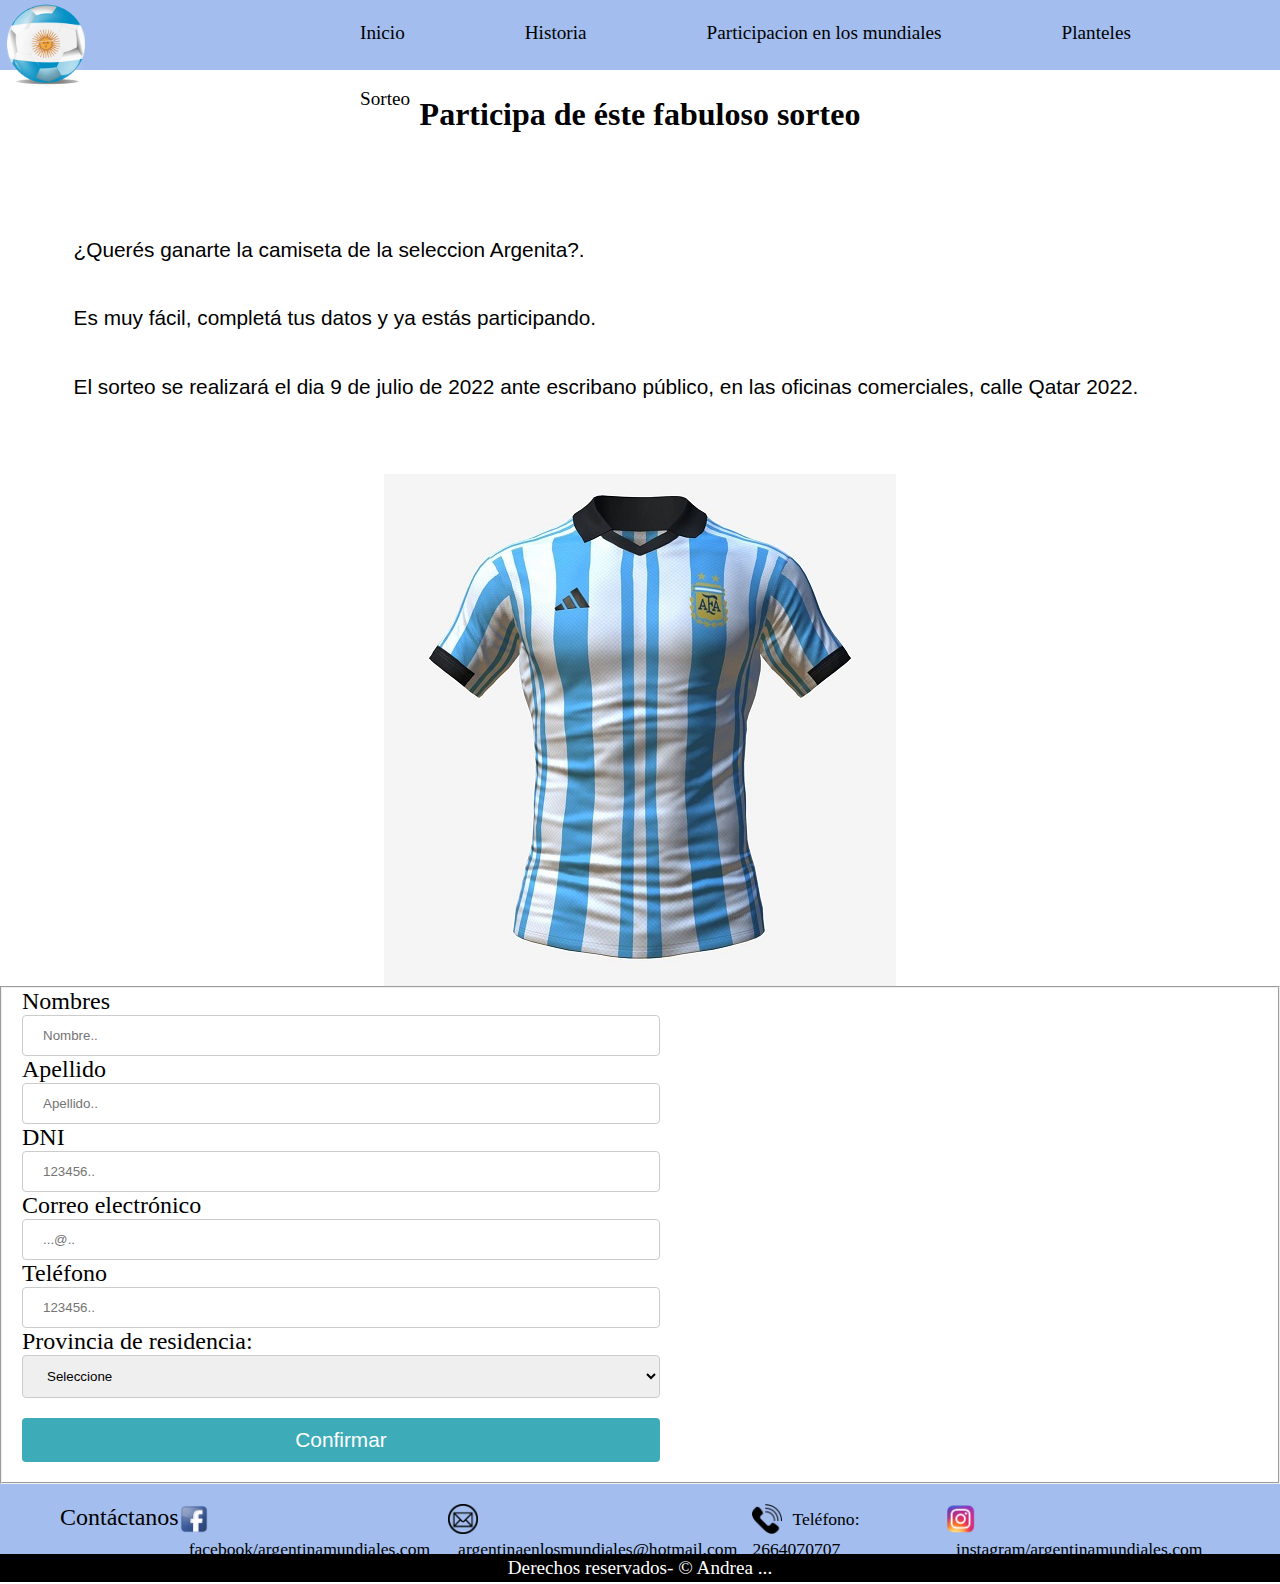
==== form.html @ 60284839 "correccion-carrousel" ====
<!DOCTYPE html>
<html lang="es">

    <head>
        <meta charset="utf-8"/> <!--para usar distintos caracteres(unicode 8), metadatos, para que se puedan usar acento, signos-->
       <title> Seleccion argentina en los mundiales de futbol</title>
       <!--etiqueta meta se usa para usar sus atributos, name para dar informacion del sitio web, content"contenido de la informacion-->
       <meta name="description" content="Seleccion Argentina en los mundiales de futbol"/>
       <meta name="author" content="Andrea Natalia Tello"/>
       <meta name="keywords" content="Seleccion, argentina, futbol, mundial, fifa, world cup"/>
       <meta name="copyright" content="">
       <meta name="robots" content="index o noindex">
       <meta name="robots" content="follow o no follow">
       <meta name="viewport" content="width=device-width, initial-scale=1.0">
       <link rel="stylesheet" href="estilo.css"><!--enlace de html con css-->
       <link rel="icon" href="./ico/pelotaArg.ico">
   </head>

   <body class="cuerpo";>
      
        <header> 
           
            <nav><!--barra de navegacion-->  
                <div class="box">
                <div>
                    <img id="pelota"  src="./images/pelotaArg.png"/>
                </div>
                    
                    
                    <div id="menuppal">
                        <ul class="ul-nav">
                            <li class="li-nav">
                                <a class="nav menu_v" href="index.html">Inicio </a>
                            </li>
                            <li class="li-nav">
                                <a class="nav menu_v" href="historia.html">Historia </a>  
                            </li>
                            <li class="li-nav">
                                <a class="nav menu_v" href="participacion.html">Participacion en los mundiales </a>    
                            </li>
                            <li class="li-nav">
                                <a class="nav menu_v" href="planteles.html">Planteles </a>   
                            </li>
                            <li class="li-nav">
                                <a class="nav menu_v" href="form.html">Sorteo </a>   
                            </li>                                             
                        </ul>       
                    </div>     
                </div>
                                                            
            </nav>
            
                       
       </header> 
       <h1 class="form-tit" align="center">Participa de éste fabuloso sorteo </h1> 
       <div class="form-div">
          <p class="form-p"> ¿Querés ganarte la camiseta de la seleccion Argenita?.</p>
          <p class="form-p"> Es muy fácil, completá tus datos y ya estás participando.</p>
          <p class="form-p"> El sorteo se realizará el dia 9 de julio de 2022 ante escribano público, en las oficinas comerciales, calle Qatar 2022.</p>
       </div>
      
       <div>
        <img id="camiseta"  src="./images/camiseta.jpg"/>
       </div>
       
       

            <div class="form">
                <form action>
                    <fieldset>

                   <legend></legend>
                  <label for="nombres">Nombres</label>
                  <input type="text" id="nombres" name="nombres" placeholder="Nombre.." required>
              
                  <label for="apellido">Apellido</label>
                  <input type="text" id="apellido" name="apellido" placeholder="Apellido.." required>

                  <label for="dni"> DNI</label>
                  <input type="number" id="dni" name="dni" placeholder="123456.." required>
              
                  <label for="correo">Correo electrónico</label>
                  <input type="email" id="correo" name="correo" placeholder="...@.." required>

                  <label for="telefono"> Teléfono</label>
                  <input type="number" id="telefono" name="telefono" placeholder="123456.." required>

                  <label for="provincia">Provincia de residencia:</label>
                  <select id="provincia" name="seleccion">
                    <option value selected disabled>Seleccione</option>
                    <option value="buenoasaires">Buenos Aires</option>
                    <option value="catamarca">Catamarca</option>
                    <option value="chaco">Chaco</option>
                    <option value="chubut">Chubut</option>
                    <option value="cordoba">Córdoba</option>
                    <option value="corrientes">Corrientes</option>
                    <option value="entrerios">Entre Rios</option>
                    <option value="formosa">Formosa</option>
                    <option value="jujuy">Jujuy</option>
                    <option value="lapampa">La Pampa</option>
                    <option value="larioja">La Rioja</option>
                    <option value="mendoza">Mendoza</option>
                    <option value="misiones">Misiones</option>
                    <option value="neuquen">Neuquen</option>
                    <option value="rionegro">Rio Negro</option>
                    <option value="salta">Salta</option>
                    <option value="sanjuan">San Juan</option>
                    <option value="sanluis">San Luis</option>
                    <option value="santacruz">Santa Cruz</option>
                    <option value="santafe">Santa Fe</option>
                    <option value="santiagodelestero">Santiago del Estero</option>
                    <option value="tierradelfuego">Tierra del Fuego</option>
                    <option value="tucumn">Tucuman</option>
                  </select>
                
                  <input type="submit" value="Confirmar">
                </fieldset>
                </form>
              </div>

            
      
      
        <aside>    

            <ul class="ul-aside">
               <li class="li-as" ><span>Contáctanos</span></li>
               <li><img class="img" style="float:left;" src="./images/facebook.png"  width="30" height="30" title="Facebook"/> <a class="a-aside" href="http://facebook.com"> facebook/argentinamundiales.com</a></li>
               <li><img style="float:left;" src="./images/correoElectronico.png"  width="30" height="30"  title="Correo electrónico"/> <a class="a-aside" href="http://outlook.com"> argentinaenlosmundiales@hotmail.com</a></li>
               <li><img style="float:left;" src="./images/telefono.png" width="30" height="30" title="Teléfono"/> <a class="a-aside"> Teléfono: 2664070707</a> </li>
               <li><img style="float:left;" src="./images/instagram.png" width="30" height="30" title="Instagram"/>  <a class="a-aside" href="http://instagram.com"> instagram/argentinamundiales.com</a></li>
            </ul>       
                 
         </aside>
         <footer class="pie">
            Derechos reservados- &copy; Andrea ...
        </footer>

</body>

</html>
---- estilo.css ----
* {    
    margin:0;
    padding: 0;
   
    box-sizing:border-box;
    list-style: none;     
}

a:link, a:visited, a:active {
    text-decoration:none;
}
a{
    color: black; 
}
nav{    
    width: 100vw;
    max-width: 1500px;
    height: 70px;    
    background-color: rgb(162, 189, 238);  
    
}
ul{
    margin-left: 300px;
}

header nav ul{
    overflow:hidden;    
}

header nav ul a{
    padding: 20px;
    
}
header nav span{
    margin-right: 30px;    
}
.menu-bar{
    display: none;
}

#pelota{
    margin:auto;
    width:7vw;
    height: 7vw;
    position: absolute;
}
.nav{    
    display:inline;
    float:left;
    justify-items: flex-end;
    font-size: 1.2em; 
    margin: 20px 50px;  
    padding: 2px 10px;    
}
.nav:hover{  
    background-color: rgb(116, 152, 219);
    border-radius: 5px;
}
 

h1{
    margin: 1%;
    padding: 1%;
    text-align: center;
}
.carrousel {
    max-width: 700vw;
    margin: 0 auto;
    display:flex;
}
#imagen {
   
    width: 100%;
    height: 470px;
    margin: 50px auto;
    background-size: cover;
}
.controles{
    display: flex;
    justify-content: center;
}
#anterior{
    margin-top: 50px;
    margin-bottom: 50px;
    margin-left: 200px;      
    background-color:  rgb(162, 189, 238);  
    color:black;    
    border: none;
    border-radius: 4px;
    cursor: pointer;
    font-size: 1.3em;  
    font-family: 'Shadows Into Light';
}
#siguiente{
    margin-top: 50px;
    margin-bottom: 50px;
    margin-right: 200px;
    background-color:  rgb(162, 189, 238);  
    color:black;  
    border: none;
    border-radius: 4px;
    cursor: pointer;
    font-size: 1.3em; 
    font-family: 'Shadows Into Light';
}
#play{
    width: 10%;
    background-color: rgb(162, 189, 238);  
    color:black;
    padding:10px;
    margin: 20px;
    border: none;
    border-radius: 4px;
    cursor: pointer;
    font-size: 1.3em;
    
}
#stop{
    width: 10%;
    background-color: rgb(162, 189, 238);  
    color: black;
    padding:10px;
    margin: 20px;
    border: none;
    border-radius: 4px;
    cursor: pointer;
    font-size: 1.3em;
    
}
aside{
    width: 100vw;
    max-width: 2000px;
    height: 70px;      
    background-color: rgb(162, 189, 238);    
}

span{
    font-size: 1.5em;   
}

.ul-aside{    
    display:inline-flex;
    flex-direction: row;
    justify-content:space-between; 
    margin:auto;
    padding: 20px 60px;   
}
.li-as{
    padding: auto;
}

.a-aside{ 
    font-size: 1.1em;      
    color:black;
    margin:0 10px;
    line-height: 30px;      
}

footer{
    width: 100vw;
    max-width: 2000px;
}
.pie{
    background-color: black;
    color: white;
    font-size: 1.2em;
    padding:0.2%;   
    text-align: center; 
}

/*HISTORIA*/

.menuh{
    font-size: 1em;
    font-family: 'Georgia';
    display:flex;
    justify-content: space-between;   
    padding: 2% 2%;  
    border-color: rgb(162, 189, 238);
    height: 10%;
    line-height: 100%; 
    width: 100%;
    top: 0;     

}
.menuh:hover{  
    margin: 0;
    background-color: rgb(162, 189, 238); 
}

.historia{
    font-size: 1.3em;
    font-family: Georgia;
    margin: 1%;    
    padding: 1%;
}
.phistoria{
    background-image: url("./images/maradona.png");
    background-position: center;
    background-repeat: no-repeat;
    background-size: 105%;
    
    
}
h2{
    font-size: 1.3em;
    font-family:'Tenor Sans';
    margin: 0.9%;
    padding: 1%;
}

p{
    font-size: 1.1em;
    font-family:'Tenor Sans';
    margin: 1%;
    padding: 0 1% 1.2% 1%;
}


.menuf{   
    border-radius: 50%;
    border-style: double;
    border-color:  rgb(162, 189, 238);
    text-align: center;
    font-size: 2em;
    font-family: 'Shadows Into Light';    
    padding: 0.3%; 
    margin-left: 45%;   
    margin-bottom: 3%;   
    width: 14%;
    top: 5%;      
}
.hover:hover{
    background-color:white;
    color:black;
}

/*PARTICIPACION*/


table {
    margin: auto;
    width: 90%;
    text-align: center;
    font-size: 1em;
    font-family:Georgia, 'Times New Roman', Times, serif;
    border-collapse: collapse;
    border: 1px solid black;
}
 thead{
     background-color:rgb(162, 189, 238);
     border-bottom: solid 5px;
     color: white;
 }

 
th,
td {
    padding: 1%;
    border: 1px solid black;
}
tr:hover{
    background-color:rgb(162, 189, 238);
    color: white;
}


.abr{
    text-align: center;
    font-size: 1.4em;   
    margin 0.5%;
}

/*FORM*/

.form-tit{
    font-family:Georgia, 'Times New Roman', Times, serif;
    font-size: 2em;
}
.form-p{
    margin-top: 30px;
    font-family:'Lucida Sans', 'Lucida Sans Regular', 'Lucida Grande', 'Lucida Sans Unicode', Geneva, Verdana, sans-serif;
    font-size: 1.3em;
}
.form-div{
    padding: 50px;
    margin: auto;
}
#camiseta{
    display: block;
    margin: 0px auto;
}


input[type=text],input[type=email],input[type=number], select {
    width: 50%;
    padding: 12px 20px;
    margin: 0 20px;
    display: inline-block;
    border: 1px solid #ccc;
    border-radius: 4px;
    box-sizing: border-box;
    margin:center;
  }
  label{
      font-size: 1.5em;
      display: flex;    
      margin: 0 20px;  
  }

  
  input[type=submit] {
    width: 50%;
    background-color: #3eabb9;
    color: white;
    padding:10px;
    margin: 20px;
    border: none;
    border-radius: 4px;
    cursor: pointer;
    font-size: 1.3em;    
  }
  
  input[type=submit]:hover {
    background-color: #4437f3;
  }
  
 .form div{    
    display: block;
    justify-content: center;
    border-radius: 5px;
    background-color: #f2f2f2;    
  }
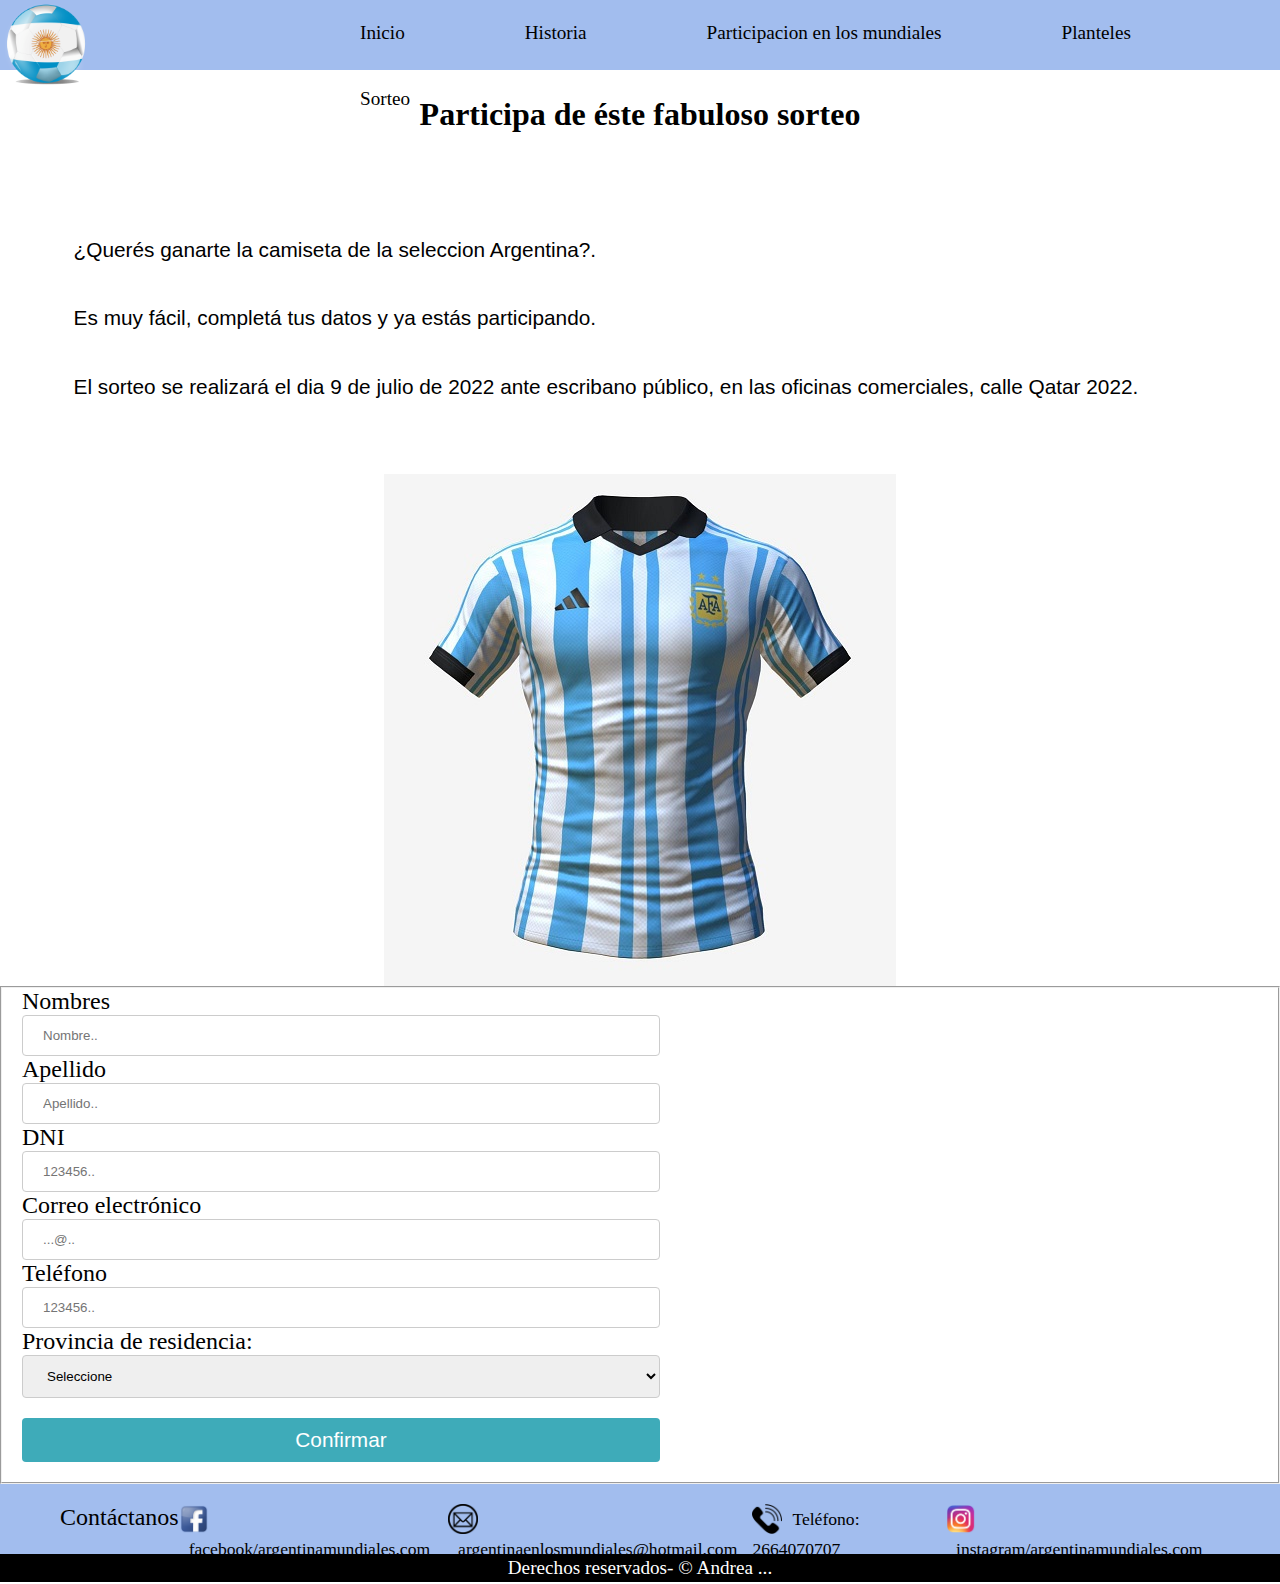
==== commit 5a98ef41: "correccion-form" ====
--- a/form.html
+++ b/form.html
@@ -54,7 +54,7 @@
        </header> 
        <h1 class="form-tit" align="center">Participa de éste fabuloso sorteo </h1> 
        <div class="form-div">
-          <p class="form-p"> ¿Querés ganarte la camiseta de la seleccion Argenita?.</p>
+          <p class="form-p"> ¿Querés ganarte la camiseta de la seleccion Argentina?.</p>
           <p class="form-p"> Es muy fácil, completá tus datos y ya estás participando.</p>
           <p class="form-p"> El sorteo se realizará el dia 9 de julio de 2022 ante escribano público, en las oficinas comerciales, calle Qatar 2022.</p>
        </div>
--- a/estilo.css
+++ b/estilo.css
@@ -68,10 +68,9 @@
     margin: 0 auto;
     display:flex;
 }
-#imagen {
-   
-    width: 100%;
-    height: 470px;
+#imagen {   
+    width: 800px;
+    height: 500px;
     margin: 50px auto;
     background-size: cover;
 }
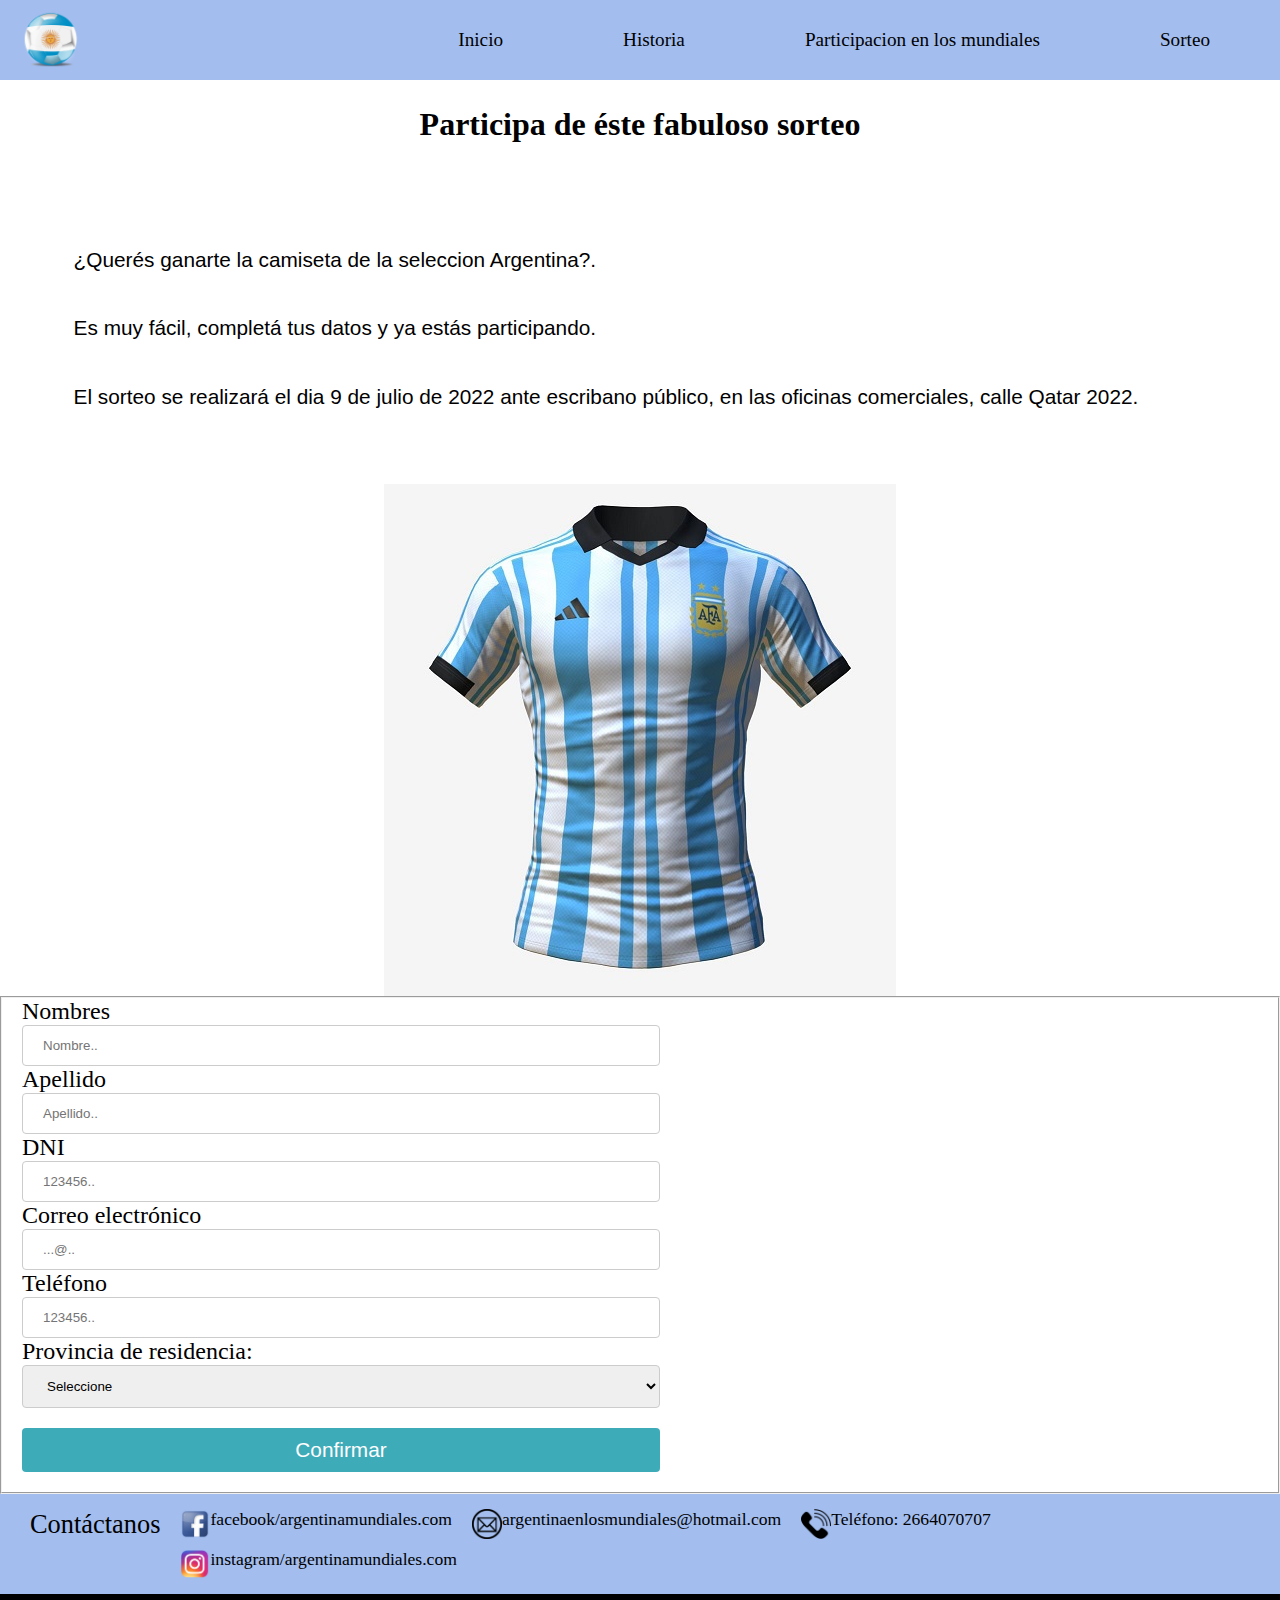
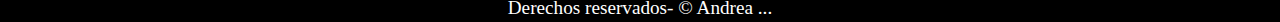
==== commit 8cd2f5f3: "modificaciones, nav y aside" ====
--- a/form.html
+++ b/form.html
@@ -18,40 +18,23 @@
 
    <body class="cuerpo";>
       
-        <header> 
-           
-            <nav><!--barra de navegacion-->  
-                <div class="box">
-                <div>
-                    <img id="pelota"  src="./images/pelotaArg.png"/>
-                </div>
-                    
-                    
-                    <div id="menuppal">
-                        <ul class="ul-nav">
-                            <li class="li-nav">
-                                <a class="nav menu_v" href="index.html">Inicio </a>
-                            </li>
-                            <li class="li-nav">
-                                <a class="nav menu_v" href="historia.html">Historia </a>  
-                            </li>
-                            <li class="li-nav">
-                                <a class="nav menu_v" href="participacion.html">Participacion en los mundiales </a>    
-                            </li>
-                            <li class="li-nav">
-                                <a class="nav menu_v" href="planteles.html">Planteles </a>   
-                            </li>
-                            <li class="li-nav">
-                                <a class="nav menu_v" href="form.html">Sorteo </a>   
-                            </li>                                             
-                        </ul>       
-                    </div>     
-                </div>
-                                                            
-            </nav>
-            
-                       
-       </header> 
+    <header>    
+        <div class="logo">
+            <img src="./images/pelotaArg.png" alt="logo de la empresa" class="logo-img"/>
+        </div>
+         <nav>                   
+            <ul class="ul-nav">
+                <li><a class="nav" href="index.html">Inicio </a>
+                </li>
+                <li><a class="nav" href="historia.html">Historia </a>  
+                </li>
+                <li><a class="nav" href="participacion.html">Participacion en los mundiales </a>    
+                </li>
+                <li ><a class="nav" href="form.html">Sorteo </a>   
+                </li>                                                            
+            </ul>                                                                               
+         </nav>        
+    </header> 
        <h1 class="form-tit" align="center">Participa de éste fabuloso sorteo </h1> 
        <div class="form-div">
           <p class="form-p"> ¿Querés ganarte la camiseta de la seleccion Argentina?.</p>
@@ -66,24 +49,24 @@
        
 
             <div class="form">
-                <form action>
+                <form onsubmit="return enviar(event)" id="frm" name="frm">
                     <fieldset>
 
-                   <legend></legend>
+                  <legend></legend>
                   <label for="nombres">Nombres</label>
-                  <input type="text" id="nombres" name="nombres" placeholder="Nombre.." required>
+                  <input type="text" id="nombres" name="nombres" placeholder="Nombre.." >
               
                   <label for="apellido">Apellido</label>
-                  <input type="text" id="apellido" name="apellido" placeholder="Apellido.." required>
+                  <input type="text" id="apellido" name="apellido" placeholder="Apellido.." >
 
                   <label for="dni"> DNI</label>
-                  <input type="number" id="dni" name="dni" placeholder="123456.." required>
+                  <input type="number" id="dni" name="dni" placeholder="123456.." >
               
                   <label for="correo">Correo electrónico</label>
-                  <input type="email" id="correo" name="correo" placeholder="...@.." required>
+                  <input type="email" id="correo" name="correo" placeholder="...@.." >
 
                   <label for="telefono"> Teléfono</label>
-                  <input type="number" id="telefono" name="telefono" placeholder="123456.." required>
+                  <input type="number" id="telefono" name="telefono" placeholder="123456.." >
 
                   <label for="provincia">Provincia de residencia:</label>
                   <select id="provincia" name="seleccion">
@@ -119,19 +102,15 @@
               </div>
 
             
-      
-      
-        <aside>    
-
-            <ul class="ul-aside">
-               <li class="li-as" ><span>Contáctanos</span></li>
-               <li><img class="img" style="float:left;" src="./images/facebook.png"  width="30" height="30" title="Facebook"/> <a class="a-aside" href="http://facebook.com"> facebook/argentinamundiales.com</a></li>
-               <li><img style="float:left;" src="./images/correoElectronico.png"  width="30" height="30"  title="Correo electrónico"/> <a class="a-aside" href="http://outlook.com"> argentinaenlosmundiales@hotmail.com</a></li>
-               <li><img style="float:left;" src="./images/telefono.png" width="30" height="30" title="Teléfono"/> <a class="a-aside"> Teléfono: 2664070707</a> </li>
-               <li><img style="float:left;" src="./images/instagram.png" width="30" height="30" title="Instagram"/>  <a class="a-aside" href="http://instagram.com"> instagram/argentinamundiales.com</a></li>
-            </ul>       
-                 
-         </aside>
+              <aside>   
+                <ul>
+                   <li class="li-as"><span>Contáctanos</span><li>
+                   <li class="li-as"><img class="img" style="float:left;" src="./images/facebook.png"  width="30" height="30" title="Facebook"/> <a class="a-aside" href="http://facebook.com"> facebook/argentinamundiales.com</a></li>
+                   <li class="li-as"><img style="float:left;" src="./images/correoElectronico.png"  width="30" height="30"  title="Correo electrónico"/> <a class="a-aside" href="http://outlook.com"> argentinaenlosmundiales@hotmail.com</a></li>
+                   <li class="li-as"><img style="float:left;" src="./images/telefono.png" width="30" height="30" title="Teléfono"/> <a class="a-aside"> Teléfono: 2664070707</a> </li>
+                   <li class="li-as"><img style="float:left;" src="./images/instagram.png" width="30" height="30" title="Instagram"/>  <a class="a-aside" href="http://instagram.com"> instagram/argentinamundiales.com</a></li>
+                </ul>         
+             </aside>
          <footer class="pie">
             Derechos reservados- &copy; Andrea ...
         </footer>
--- a/estilo.css
+++ b/estilo.css
@@ -12,42 +12,29 @@
 a{
     color: black; 
 }
-nav{    
-    width: 100vw;
-    max-width: 1500px;
-    height: 70px;    
-    background-color: rgb(162, 189, 238);  
-    
-}
-ul{
-    margin-left: 300px;
-}
-
-header nav ul{
-    overflow:hidden;    
-}
-
-header nav ul a{
-    padding: 20px;
-    
-}
-header nav span{
-    margin-right: 30px;    
-}
-.menu-bar{
-    display: none;
-}
-
-#pelota{
-    margin:auto;
-    width:7vw;
-    height: 7vw;
-    position: absolute;
+header{
+    display: flex;
+    min-height: 70px;
+    background-color: rgb(162, 189, 238); 
+    justify-content:space-between;
+    align-items: center;
+    padding: 10px;
+}
+.logo{
+    display: flex;
+    align-items: center;
+}
+.logo-img{
+    height: 60px;
+    margin-left: 10px;
+}
+
+li{
+    float: left;
+    cursor:pointer;
 }
 .nav{    
-    display:inline;
-    float:left;
-    justify-items: flex-end;
+ 
     font-size: 1.2em; 
     margin: 20px 50px;  
     padding: 2px 10px;    
@@ -57,22 +44,37 @@
     border-radius: 5px;
 }
  
-
+@media(max-width:700px){
+    header{
+        flex-direction: column;
+    }
+    aside{
+        flex-direction: column;
+    }
+    nav{
+        padding: 10px 0;
+    }
+    li{
+        float: none;
+        padding: 10px 0;
+    }
+}
 h1{
     margin: 1%;
     padding: 1%;
     text-align: center;
 }
 .carrousel {
-    max-width: 700vw;
+    max-width: 1500px;
     margin: 0 auto;
-    display:flex;
+ display: flex;
 }
 #imagen {   
     width: 800px;
     height: 500px;
     margin: 50px auto;
     background-size: cover;
+    object-fit: cover;
 }
 .controles{
     display: flex;
@@ -127,33 +129,28 @@
     
 }
 aside{
-    width: 100vw;
-    max-width: 2000px;
-    height: 70px;      
-    background-color: rgb(162, 189, 238);    
+    display: flex;
+    min-height: 70px;
+    background-color: rgb(162, 189, 238); 
+    justify-content:space-between;
+    align-items: center;
+    padding: 10px;   
 }
 
 span{
     font-size: 1.5em;   
-}
-
-.ul-aside{    
-    display:inline-flex;
-    flex-direction: row;
-    justify-content:space-between; 
-    margin:auto;
-    padding: 20px 60px;   
-}
+  
+    height: 60px;
+    margin-left: 10px;
+}
+
 .li-as{
-    padding: auto;
-}
-
-.a-aside{ 
-    font-size: 1.1em;      
-    color:black;
-    margin:0 10px;
-    line-height: 30px;      
-}
+    float: left;   
+    font-size: 1.1em; 
+    margin: 5px 10px;  
+  
+}
+
 
 footer{
     width: 100vw;
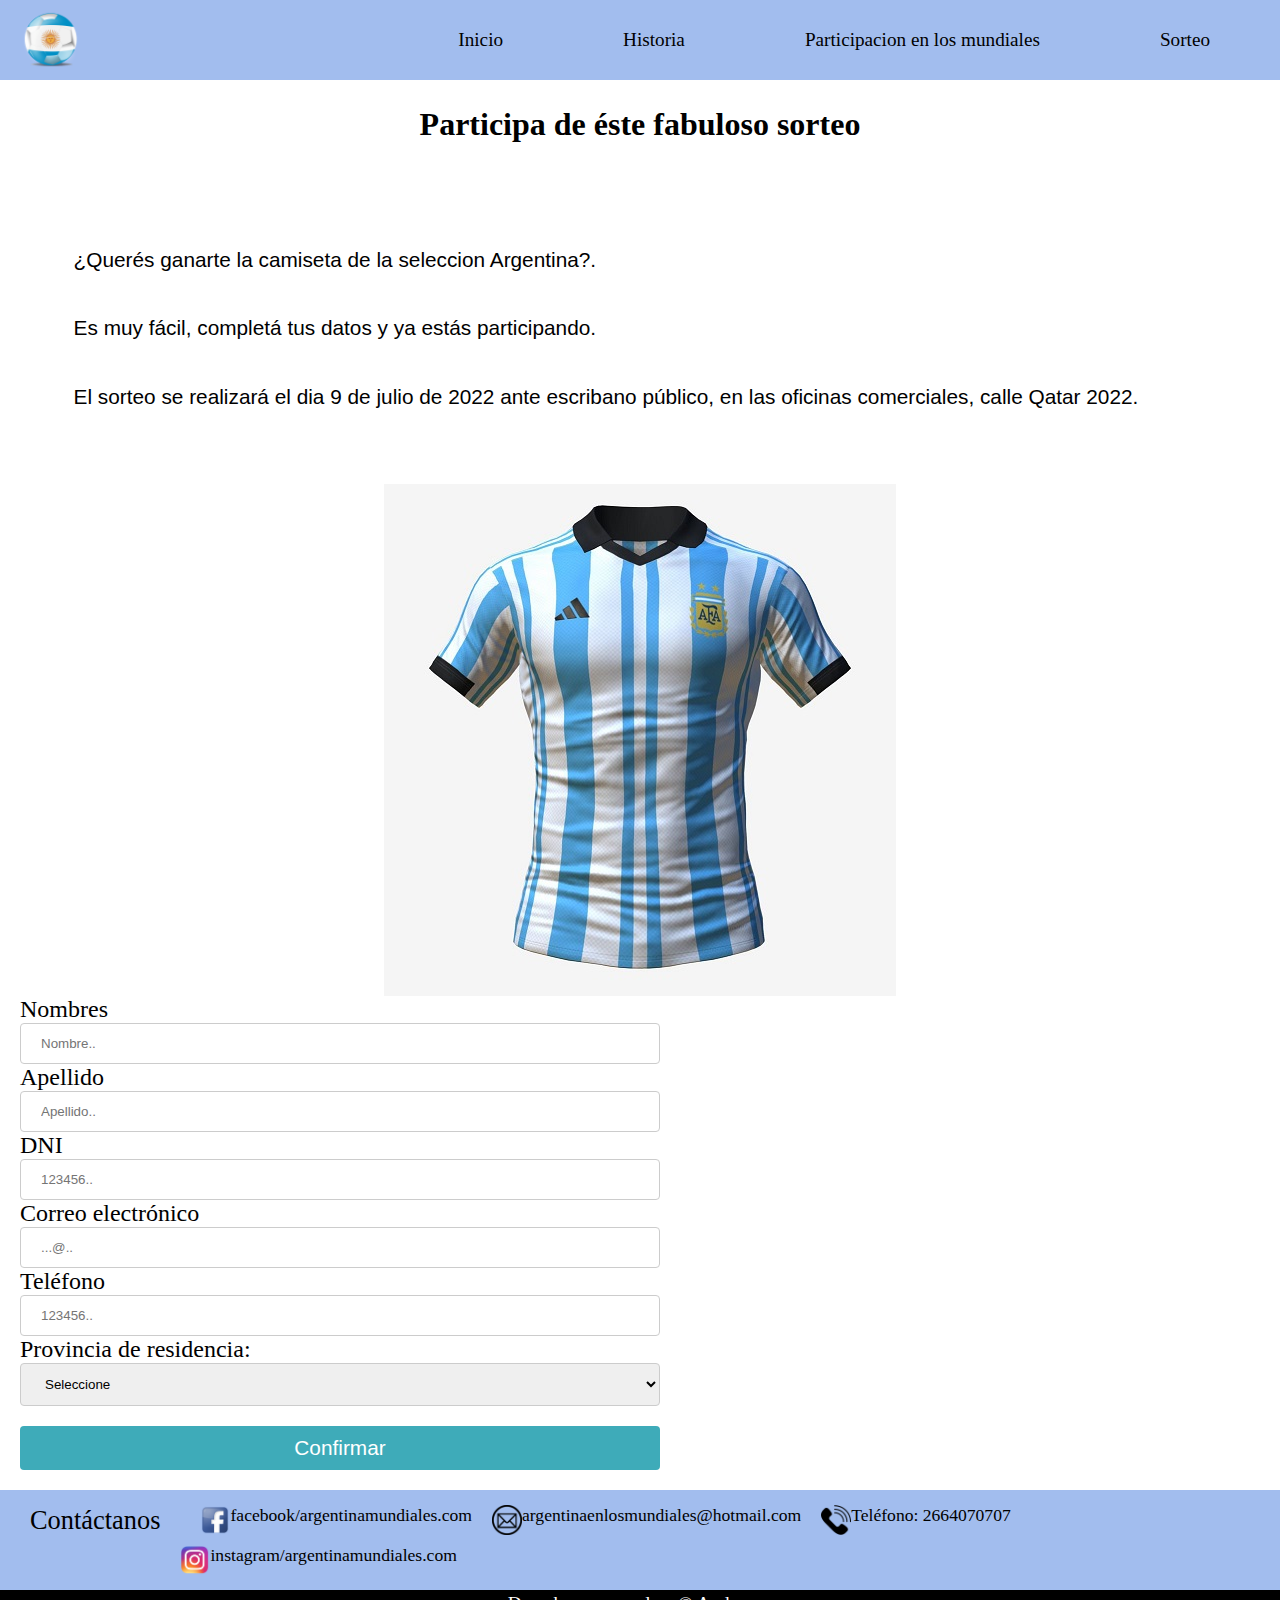
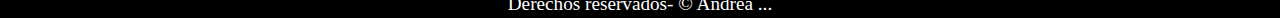
==== commit 5fa93e34: "cambios_validacion" ====
--- a/form.html
+++ b/form.html
@@ -49,27 +49,27 @@
        
 
             <div class="form">
-                <form onsubmit="return enviar(event)" id="frm" name="frm">
-                    <fieldset>
+                <form onsubmit="return enviar(event)" id="form" name="form">
+                  
 
                   <legend></legend>
                   <label for="nombres">Nombres</label>
-                  <input type="text" id="nombres" name="nombres" placeholder="Nombre.." >
+                  <input type="text" id="f_nombres" name="nombres" placeholder="Nombre.." >
               
                   <label for="apellido">Apellido</label>
-                  <input type="text" id="apellido" name="apellido" placeholder="Apellido.." >
+                  <input type="text" id="f_apellido" name="apellido" placeholder="Apellido.." >
 
                   <label for="dni"> DNI</label>
-                  <input type="number" id="dni" name="dni" placeholder="123456.." >
+                  <input type="number" id="f_dni" name="dni" placeholder="123456.." >
               
                   <label for="correo">Correo electrónico</label>
-                  <input type="email" id="correo" name="correo" placeholder="...@.." >
+                  <input type="text" id="f_correo" name="correo" placeholder="...@.." >
 
                   <label for="telefono"> Teléfono</label>
-                  <input type="number" id="telefono" name="telefono" placeholder="123456.." >
+                  <input type="number" id="f_telefono" name="telefono" placeholder="123456.." >
 
                   <label for="provincia">Provincia de residencia:</label>
-                  <select id="provincia" name="seleccion">
+                  <select id="f_provincia" name="seleccion">
                     <option value selected disabled>Seleccione</option>
                     <option value="buenoasaires">Buenos Aires</option>
                     <option value="catamarca">Catamarca</option>
@@ -97,8 +97,13 @@
                   </select>
                 
                   <input type="submit" value="Confirmar">
-                </fieldset>
+                
                 </form>
+              </div>
+              <ul id="listaerrores">     
+              </ul>
+              <div id="prueba">
+          
               </div>
 
             
--- a/estilo.css
+++ b/estilo.css
@@ -1,7 +1,6 @@
 * {    
     margin:0;
-    padding: 0;
-   
+    padding: 0;   
     box-sizing:border-box;
     list-style: none;     
 }
@@ -12,6 +11,7 @@
 a{
     color: black; 
 }
+
 header{
     display: flex;
     min-height: 70px;
@@ -20,6 +20,7 @@
     align-items: center;
     padding: 10px;
 }
+
 .logo{
     display: flex;
     align-items: center;
@@ -34,7 +35,6 @@
     cursor:pointer;
 }
 .nav{    
- 
     font-size: 1.2em; 
     margin: 20px 50px;  
     padding: 2px 10px;    
@@ -44,12 +44,18 @@
     border-radius: 5px;
 }
  
-@media(max-width:700px){
+@media (max-width:970px){
     header{
         flex-direction: column;
     }
-    aside{
+   aside{
         flex-direction: column;
+       
+        justify-content: center;  
+    }
+    
+    aside ul li{
+        float: none;
     }
     nav{
         padding: 10px 0;
@@ -58,6 +64,13 @@
         float: none;
         padding: 10px 0;
     }
+    .menuh{
+       flex-direction: column;      
+    }    
+    .menuh a{
+        padding: 7px 0;
+    }
+    
 }
 h1{
     margin: 1%;
@@ -138,19 +151,19 @@
 }
 
 span{
-    font-size: 1.5em;   
-  
+    font-size: 1.5em;  
     height: 60px;
     margin-left: 10px;
 }
 
-.li-as{
+aside li{
     float: left;   
     font-size: 1.1em; 
-    margin: 5px 10px;  
-  
-}
-
+    margin: 5px 10px;   
+}
+aside img{
+    float:left;
+}
 
 footer{
     width: 100vw;
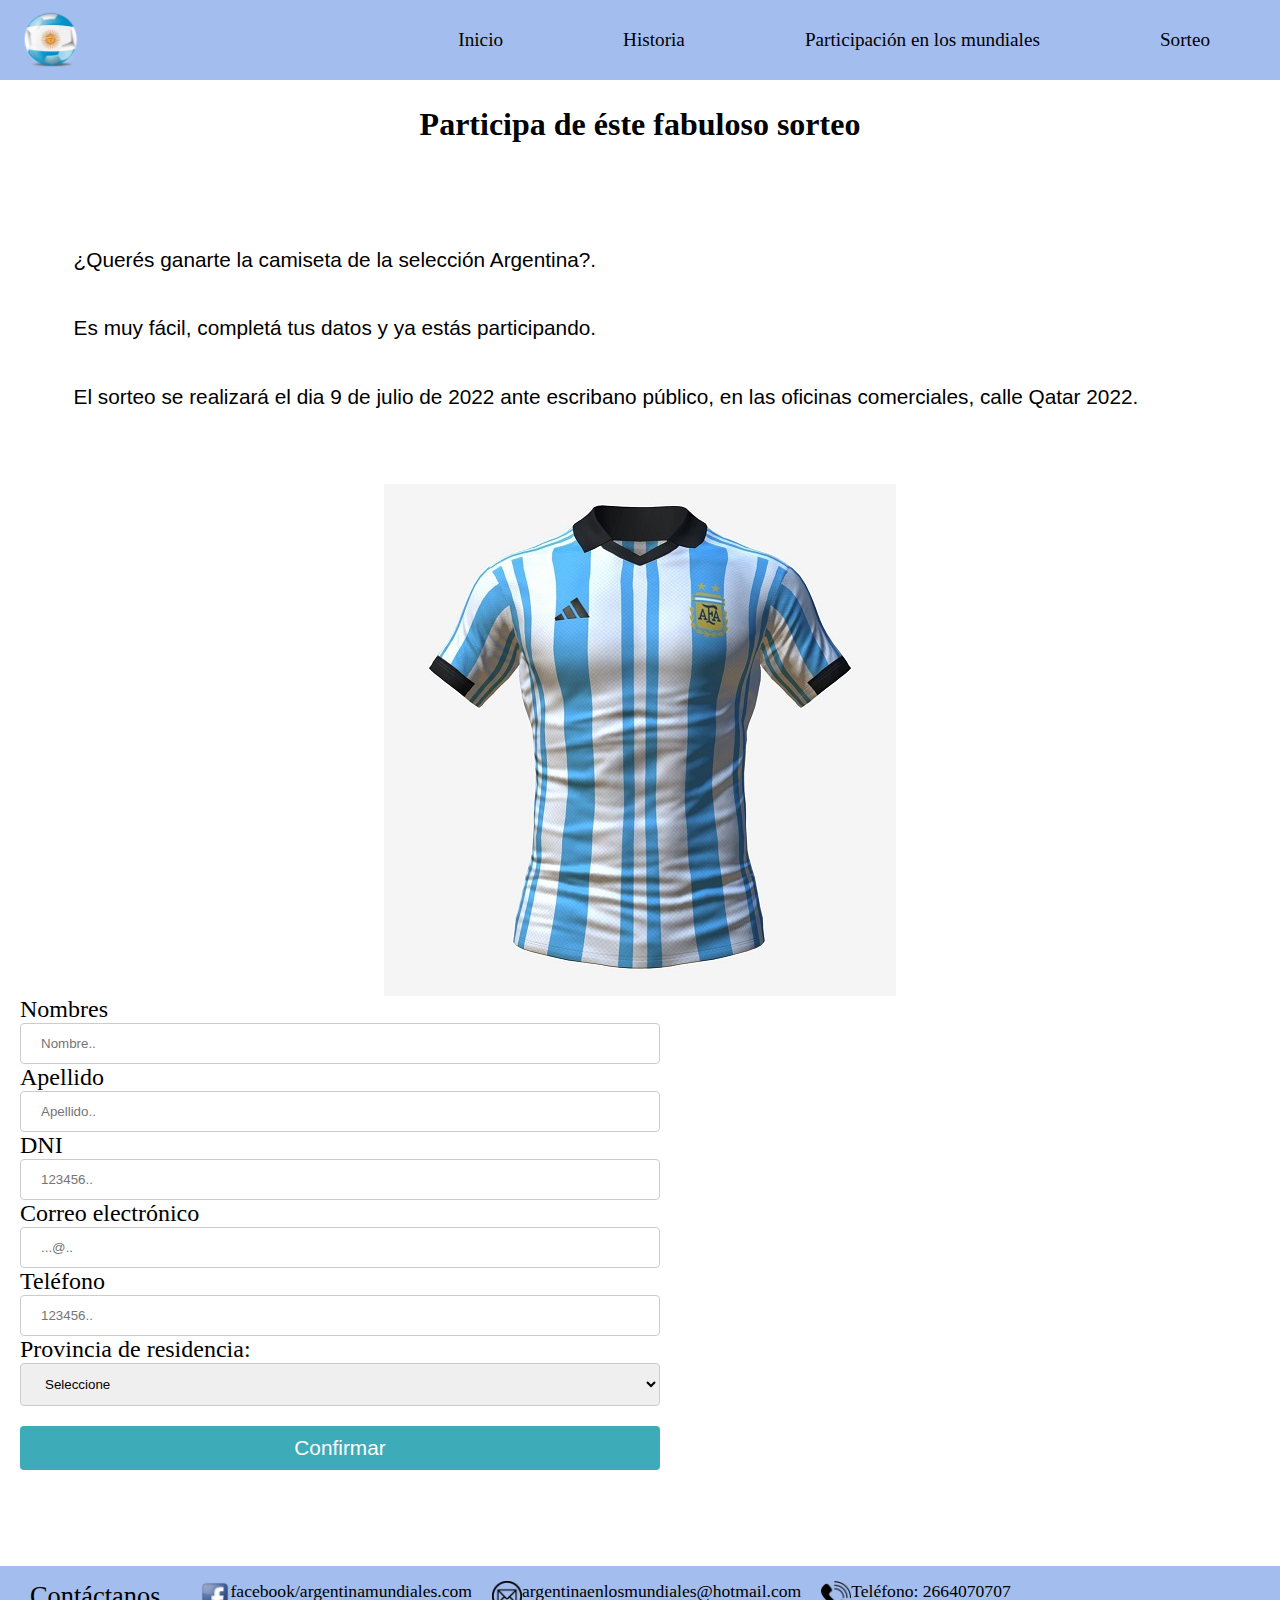
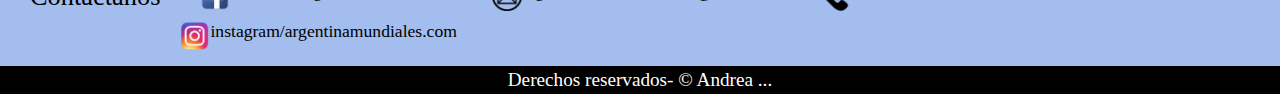
==== commit a43d9be0: "llegando al final..." ====
--- a/form.html
+++ b/form.html
@@ -13,6 +13,7 @@
        <meta name="robots" content="follow o no follow">
        <meta name="viewport" content="width=device-width, initial-scale=1.0">
        <link rel="stylesheet" href="estilo.css"><!--enlace de html con css-->
+       <script src="index.js"> </script>
        <link rel="icon" href="./ico/pelotaArg.ico">
    </head>
 
@@ -28,7 +29,7 @@
                 </li>
                 <li><a class="nav" href="historia.html">Historia </a>  
                 </li>
-                <li><a class="nav" href="participacion.html">Participacion en los mundiales </a>    
+                <li><a class="nav" href="participacion.html">Participación en los mundiales </a>    
                 </li>
                 <li ><a class="nav" href="form.html">Sorteo </a>   
                 </li>                                                            
@@ -37,7 +38,7 @@
     </header> 
        <h1 class="form-tit" align="center">Participa de éste fabuloso sorteo </h1> 
        <div class="form-div">
-          <p class="form-p"> ¿Querés ganarte la camiseta de la seleccion Argentina?.</p>
+          <p class="form-p"> ¿Querés ganarte la camiseta de la selección Argentina?.</p>
           <p class="form-p"> Es muy fácil, completá tus datos y ya estás participando.</p>
           <p class="form-p"> El sorteo se realizará el dia 9 de julio de 2022 ante escribano público, en las oficinas comerciales, calle Qatar 2022.</p>
        </div>
@@ -60,7 +61,7 @@
                   <input type="text" id="f_apellido" name="apellido" placeholder="Apellido.." >
 
                   <label for="dni"> DNI</label>
-                  <input type="number" id="f_dni" name="dni" placeholder="123456.." >
+                  <input type="text" id="f_dni" name="dni" placeholder="123456.." >
               
                   <label for="correo">Correo electrónico</label>
                   <input type="text" id="f_correo" name="correo" placeholder="...@.." >
@@ -98,11 +99,12 @@
                 
                   <input type="submit" value="Confirmar">
                 
+                  
                 </form>
               </div>
               <ul id="listaerrores">     
               </ul>
-              <div id="prueba">
+              <div id="validos">
           
               </div>
 
--- a/estilo.css
+++ b/estilo.css
@@ -30,7 +30,7 @@
     margin-left: 10px;
 }
 
-li{
+nav li{
     float: left;
     cursor:pointer;
 }
@@ -340,4 +340,24 @@
     border-radius: 5px;
     background-color: #f2f2f2;    
   }
-  +  
+  #listaerrores{    
+    font-size: 1.5em;
+    color:rgb(59, 19, 9);   
+    margin: 0 20px;  
+    display: block;
+    margin: 20px 455px; 
+    padding: 5px;  
+    border: solid white 3px; 
+    border-radius: 5px;    
+}
+
+  #validos{
+    width: 50%;
+    border-radius: 5px;    
+    font-size: 1.5em;
+    text-align: center;
+    color:rgb(4, 15, 34);   
+    margin: 40px 300px;  
+}
+
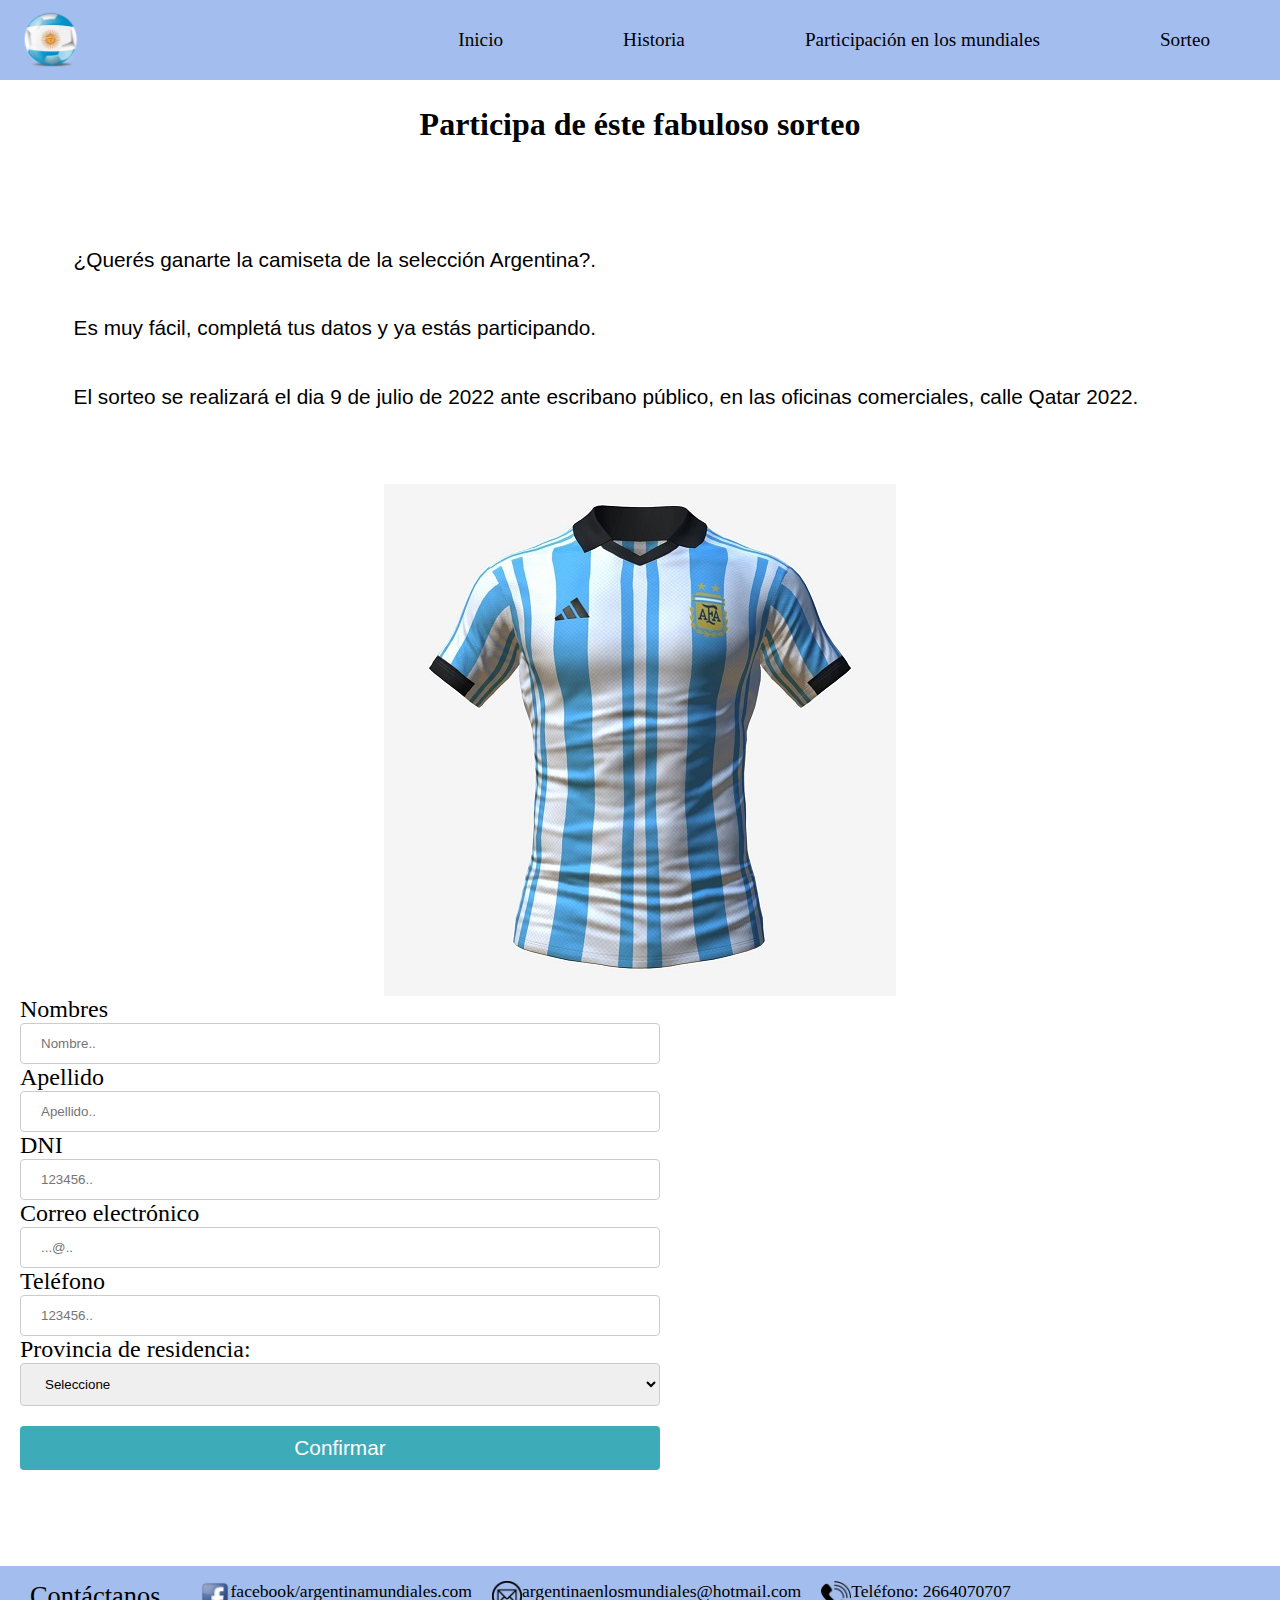
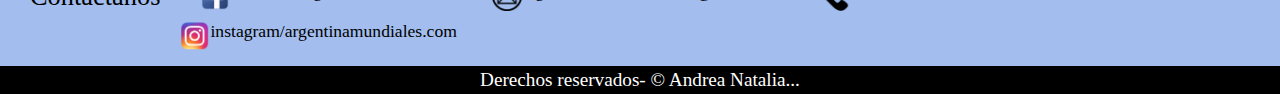
==== commit 5069fe44: "footer" ====
--- a/form.html
+++ b/form.html
@@ -119,7 +119,7 @@
                 </ul>         
              </aside>
          <footer class="pie">
-            Derechos reservados- &copy; Andrea ...
+            Derechos reservados- &copy; Andrea Natalia...
         </footer>
 
 </body>
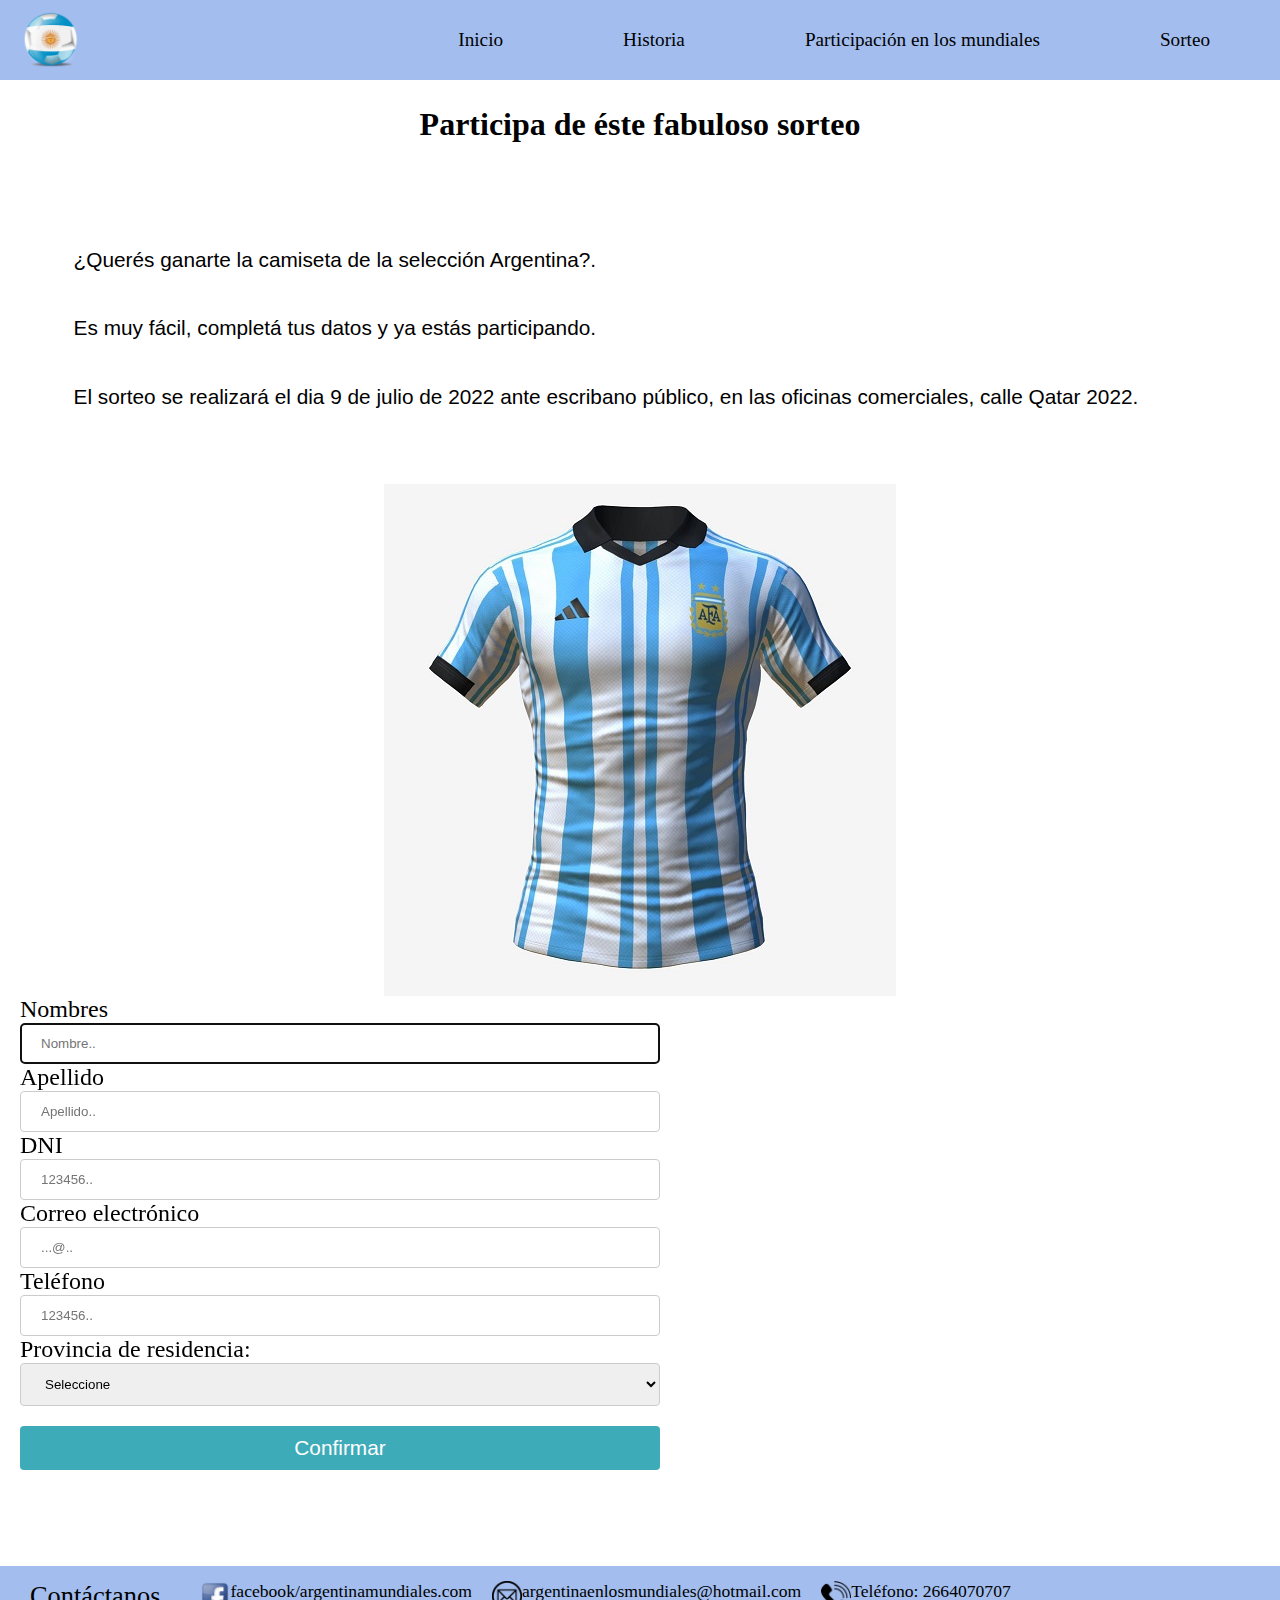
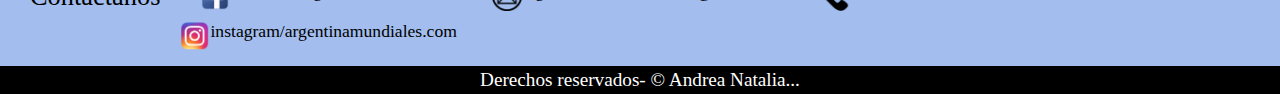
==== commit 8ef51472: "finalissima" ====
--- a/form.html
+++ b/form.html
@@ -55,7 +55,7 @@
 
                   <legend></legend>
                   <label for="nombres">Nombres</label>
-                  <input type="text" id="f_nombres" name="nombres" placeholder="Nombre.." >
+                  <input type="text" autofocus id="f_nombres" name="nombres" placeholder="Nombre.." >
               
                   <label for="apellido">Apellido</label>
                   <input type="text" id="f_apellido" name="apellido" placeholder="Apellido.." >
@@ -104,9 +104,20 @@
               </div>
               <ul id="listaerrores">     
               </ul>
+
+           <div id="cuadro">
+             
               <div id="validos">
-          
+
+                <div id="messi">
+                  <img src="images/messi.png" style="float:left;" width="13%" alt="Lionel Messi" title="Messi"/>
+                </div> 
+                <div id="gol">
+                  <img src="images/gol.png" style="float:right;" width="9%" alt="gol" title="gol"/>
+                </div>                     
               </div>
+             
+            </div>
 
             
               <aside>   
--- a/estilo.css
+++ b/estilo.css
@@ -69,8 +69,7 @@
     }    
     .menuh a{
         padding: 7px 0;
-    }
-    
+    }    
 }
 h1{
     margin: 1%;
@@ -93,30 +92,27 @@
     display: flex;
     justify-content: center;
 }
+
 #anterior{
-    margin-top: 50px;
-    margin-bottom: 50px;
-    margin-left: 200px;      
-    background-color:  rgb(162, 189, 238);  
-    color:black;    
-    border: none;
-    border-radius: 4px;
-    cursor: pointer;
-    font-size: 1.3em;  
-    font-family: 'Shadows Into Light';
+    font-size: 1.5em;
+    color: black;
+    border-radius: 8px;
+    margin-top: 250px;
+    cursor: pointer;
 }
 #siguiente{
-    margin-top: 50px;
-    margin-bottom: 50px;
-    margin-right: 200px;
-    background-color:  rgb(162, 189, 238);  
-    color:black;  
-    border: none;
-    border-radius: 4px;
-    cursor: pointer;
-    font-size: 1.3em; 
-    font-family: 'Shadows Into Light';
-}
+    font-size: 1.5em;
+    color: black;
+    border-radius: 8px;
+    margin-top: 250px;
+    float: right;
+    cursor: pointer;
+}
+#anterior:hover , #siguiente:hover{
+    background-color: rgb(162, 189, 238);  
+}
+
+
 #play{
     width: 10%;
     background-color: rgb(162, 189, 238);  
@@ -207,8 +203,7 @@
     background-image: url("./images/maradona.png");
     background-position: center;
     background-repeat: no-repeat;
-    background-size: 105%;
-    
+    background-size: 105%;   
     
 }
 h2{
@@ -299,7 +294,6 @@
     display: block;
     margin: 0px auto;
 }
-
 
 input[type=text],input[type=email],input[type=number], select {
     width: 50%;
@@ -359,5 +353,15 @@
     text-align: center;
     color:rgb(4, 15, 34);   
     margin: 40px 300px;  
-}
-
+    align-items: center;
+    justify-content: space-evenly;
+}
+#messi{
+    display: none;   
+    margin: 8px;
+
+}
+#gol{
+    display: none;  
+    margin: 8px;      
+}
